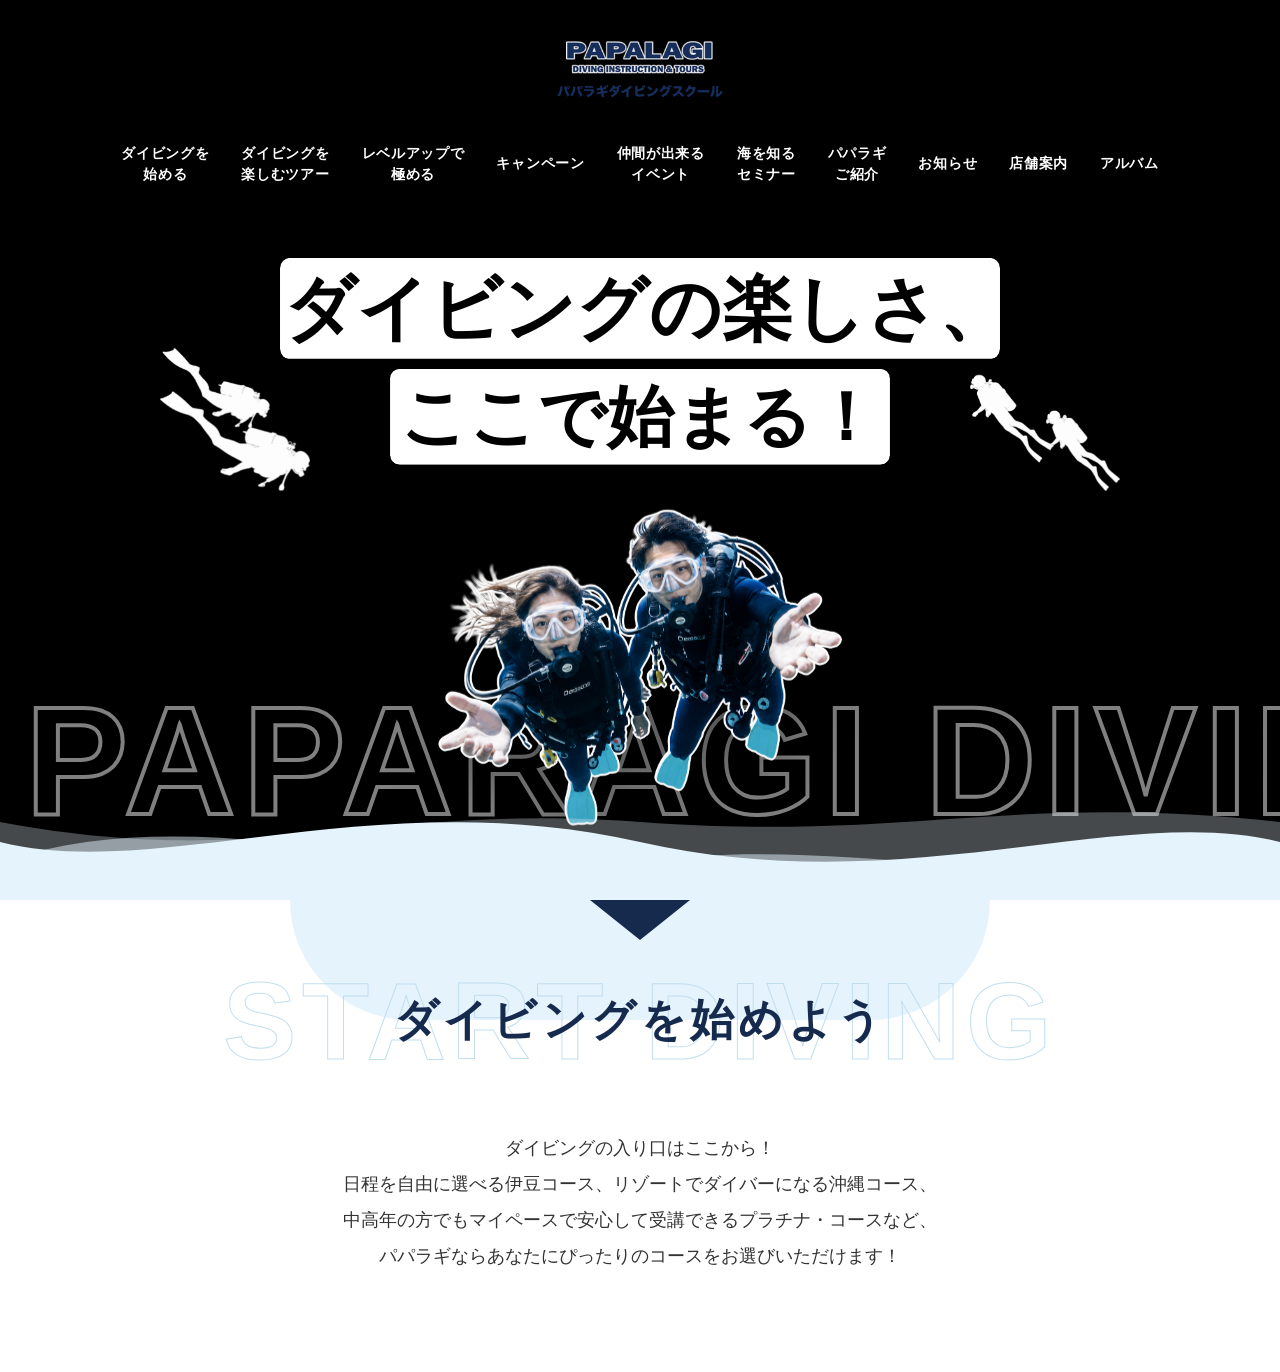
==== index.html @ 3e77a1e2 "新規作成：サンプルFV" ====
<!DOCTYPE html>
<html lang="ja">
<head>
  <meta charset="UTF-8">
  <meta name="viewport" content="width=device-width, initial-scale=1.0">
  <title>PAPARAGI DIVING SCHOOL</title>
  <link rel="stylesheet" href="css/style.css">
</head>
<body>
  <header class="header">
    <div class="header-inner">
      <h1 class="header-logo">
        <a href="#">
          <img src="img/sample/logo.png" alt="PAPARAGI DIVING SCHOOL">
        </a>
      </h1>
      <nav class="header-nav">
        <ul>
          <li><a href="#">ダイビングを<br>始める</a></li>
          <li><a href="#">ダイビングを<br>楽しむツアー</a></li>
          <li><a href="#">レベルアップで<br>極める</a></li>
          <li><a href="#">キャンペーン</a></li>
          <li><a href="#">仲間が出来る<br>イベント</a></li>
          <li><a href="#">海を知る<br>セミナー</a></li>
          <li><a href="#">パパラギ<br>ご紹介</a></li>
          <li><a href="#">お知らせ</a></li>
          <li><a href="#">店舗案内</a></li>
          <li><a href="#">アルバム</a></li>
        </ul>
      </nav>
      <button class="menu-btn">
        <span></span>
        <span></span>
      </button>
    </div>
  </header>

  <main>
    <section class="fv">
      <!-- 移り変わる背景動画 -->
      <div class="fv-videos">
        <video class="fv-video active" src="img/sample/bg-1.mp4" muted playsinline></video>
        <video class="fv-video" src="img/sample/bg-2.mp4" muted playsinline></video>
        <video class="fv-video" src="img/sample/bg-3.mp4" muted playsinline></video>
      </div>

      <div class="fv-overlay">
        <!-- 背景流れるテキスト -->
        <div class="marquee-container">
          <div class="marquee-content">
            <span>PAPARAGI DIVING SCHOOL</span>
            <span>PAPARAGI DIVING SCHOOL</span>
          </div>
          <div class="marquee-content">
            <span>PAPARAGI DIVING SCHOOL</span>
            <span>PAPARAGI DIVING SCHOOL</span>
          </div>
        </div>

        <!-- 泡エフェクト用コンテナ -->
        <div id="bubbles-container"></div>

        <!-- キャッチコピー（SVGマスクによる確実な切り抜き） -->
        <div class="catch-copy-container">
          <div class="catch-copy-text-inner">
            <div class="catch-copy-svg-wrap line-1">
              <svg viewBox="0 0 710 100" preserveAspectRatio="xMidYMid meet">
                <defs>
                  <mask id="mask-line-1">
                    <rect width="100%" height="100%" fill="white" rx="10" ry="10" />
                    <text x="51%" y="50%" text-anchor="middle" dominant-baseline="central" font-family="'Helvetica Neue', Arial, sans-serif" font-weight="900" font-size="70" fill="black">ダイビングの楽しさ、</text>
                  </mask>
                </defs>
                <rect width="100%" height="100%" fill="white" mask="url(#mask-line-1)" rx="10" ry="10" />
              </svg>
            </div>
            <div class="catch-copy-svg-wrap line-2">
              <svg viewBox="0 0 520 100" preserveAspectRatio="xMidYMid meet">
                <defs>
                  <mask id="mask-line-2">
                    <rect width="100%" height="100%" fill="white" rx="10" ry="10" />
                    <text x="50%" y="50%" text-anchor="middle" dominant-baseline="central" font-family="'Helvetica Neue', Arial, sans-serif" font-weight="900" font-size="70" fill="black">ここで始まる！</text>
                  </mask>
                </defs>
                <rect width="100%" height="100%" fill="white" mask="url(#mask-line-2)" rx="10" ry="10" />
              </svg>
            </div>
            <!-- あしらいのダイバー -->
            <img src="img/sample/diver-left.png" alt="diver" class="decor-diver decor-left">
            <img src="img/sample/diver-right.png" alt="diver" class="decor-diver decor-right">
          </div>
          
          <div class="diver-img">
            <img src="img/sample/diver.png" alt="diver">
          </div>
        </div>
      </div>

      <!-- ゆらゆらする波の境界 -->
      <div class="wave-container">
        <div class="wave wave3"></div>
        <div class="wave wave2"></div>
        <div class="wave wave1"></div>
      </div>
    </section>

    <!-- START DIVING Section -->
    <section class="start-diving">
      <div class="start-diving-top-decor">
        <div class="light-blue-curve"></div>
        <div class="dark-blue-triangle"></div>
      </div>
      
      <div class="start-diving-header">
        <h2 class="section-title-en">START DIVING</h2>
        <p class="section-title-ja">ダイビングを始めよう</p>
      </div>
      
      <div class="start-diving-desc">
        <p>ダイビングの入り口はここから！<br>
        日程を自由に選べる伊豆コース、リゾートでダイバーになる沖縄コース、<br>
        中高年の方でもマイペースで安心して受講できるプラチナ・コースなど、<br>
        パパラギならあなたにぴったりのコースをお選びいただけます！</p>
      </div>
    </section>
  </main>

  <script src="js/main.js"></script>
</body>
</html>
---- css/style.css ----
/* =========================================
   Reset & Base
   ========================================= */
*, *::before, *::after {
  box-sizing: border-box;
}

body {
  margin: 0;
  padding: 0;
  font-family: 'Helvetica Neue', Arial, 'Hiragino Kaku Gothic ProN', 'Hiragino Sans', Meiryo, sans-serif;
  color: #333;
  background-color: #fff;
}

/* =========================================
   Header
   ========================================= */
.header {
  position: absolute;
  top: 0;
  left: 0;
  width: 100%;
  padding: 20px 4%;
  z-index: 100;
}

.header-inner {
  display: flex;
  flex-direction: column;
  align-items: center;
  gap: 20px;
}

.header-logo img {
  height: 60px;
  width: auto;
  vertical-align: middle;
}

.logo-text-ja {
  display: none;
}

.header-nav {
  width: 100%;
}

.header-nav ul {
  display: flex;
  justify-content: center;
  align-items: center;
  flex-wrap: wrap;
  gap: 15px 2.5vw;
  list-style: none;
  margin: 0;
  padding: 0;
}

.header-nav a {
  color: #fff;
  text-decoration: none;
  font-weight: 700;
  font-size: 14px;
  letter-spacing: 0.05em;
  transition: opacity 0.3s ease;
  display: block;
  text-align: center;
  line-height: 1.5;
}

.header-nav a:hover {
  opacity: 0.7;
}

/* Menu Button (Mobile) */
.menu-btn {
  display: none;
}

/* =========================================
   First View (FV)
   ========================================= */
.fv {
  position: relative;
  width: 100%;
  height: 100vh;
  min-height: 600px;
  overflow: hidden;
  background-color: #000;
}

/* Videos */
.fv-videos {
  position: absolute;
  top: 0;
  left: 0;
  width: 100%;
  height: 100%;
}

.fv-video {
  position: absolute;
  top: 0;
  left: 0;
  width: 100%;
  height: 100%;
  object-fit: cover;
  opacity: 0;
  transition: opacity 1.5s ease-in-out;
}

.fv-video.active {
  opacity: 1;
}

/* Overlay Elements */
.fv-overlay {
  position: absolute;
  top: 0;
  left: 0;
  width: 100%;
  height: 100%;
  pointer-events: none;
}

/* Entrance Animations */
@keyframes popIn {
  0% {
    opacity: 0;
    transform: scale(0.5) translateY(20px);
  }
  70% {
    opacity: 1;
    transform: scale(1.05) translateY(-5px);
  }
  100% {
    opacity: 1;
    transform: scale(1) translateY(0);
  }
}

@keyframes fadeIn {
  0% { opacity: 0; }
  100% { opacity: 1; }
}

/* Marquee Effect */
.marquee-container {
  position: absolute;
  bottom: 50px;
  left: 0;
  width: 100%;
  display: flex;
  overflow: hidden;
  z-index: 1;
  animation: fadeIn 1s ease-out 1.2s both; /* 5. Marquee */
}

.marquee-content {
  display: flex;
  flex-shrink: 0;
  align-items: center;
  justify-content: space-around;
  min-width: 100%;
  animation: marquee 30s linear infinite;
}

.marquee-content span {
  padding: 0 2vw;
  font-size: 12vw;
  font-weight: 900;
  font-family: 'Arial Black', Impact, sans-serif;
  color: transparent;
  -webkit-text-stroke: 4px rgba(255, 255, 255, 0.5);
  white-space: nowrap;
  letter-spacing: 0.05em;
}

@keyframes marquee {
  0% { transform: translateX(0); }
  100% { transform: translateX(-100%); }
}

/* Bubbles Effect */
#bubbles-container {
  position: absolute;
  top: 0;
  left: 0;
  width: 100%;
  height: 100%;
  pointer-events: none;
  z-index: 2; /* Behind catch copy and diver (z-index: 5), above marquee (1) */
  overflow: hidden;
  animation: fadeIn 1s ease-out 0.9s both; /* 4. Bubbles */
}

.bubble {
  position: absolute;
  background: radial-gradient(circle at 30% 30%, rgba(255, 255, 255, 0.8), rgba(255, 255, 255, 0.2));
  border: 1px solid rgba(255, 255, 255, 0.5);
  border-radius: 50%;
  animation: rise ease-in forwards;
}

@keyframes rise {
  0% {
    transform: translateY(0) scale(1);
    opacity: 0;
  }
  10% {
    opacity: 1;
  }
  100% {
    transform: translateY(-80vh) scale(1.5);
    opacity: 0;
  }
}

/* Catch Copy Container */
.catch-copy-container {
  position: absolute;
  top: 60%;
  left: 50%;
  transform: translate(-50%, -50%);
  z-index: 5;
  display: flex;
  flex-direction: column;
  align-items: center;
  width: 100%;
}

.catch-copy-text-inner {
  position: relative;
  display: flex;
  flex-direction: column;
  align-items: center;
  width: 100%;
  max-width: 800px;
}

.catch-copy-svg-wrap {
  width: 90%;
  max-width: 800px;
  margin: 5px 0;
  line-height: 0;
}

.catch-copy-svg-wrap.line-1 {
  animation: popIn 0.6s cubic-bezier(0.175, 0.885, 0.32, 1.275) 0s both; /* 1. Catch copy line 1 */
}

.catch-copy-svg-wrap.line-2 {
  max-width: 500px;
  animation: popIn 0.6s cubic-bezier(0.175, 0.885, 0.32, 1.275) 0.1s both; /* 1. Catch copy line 2 */
}

.catch-copy-svg-wrap svg {
  width: 100%;
  height: auto;
  display: block;
}

/* Diver Image Styling */
.diver-img {
  position: relative;
  margin-top: 40px;
  width: 400px;
  pointer-events: none;
  z-index: 10;
  animation: popIn 0.8s cubic-bezier(0.175, 0.885, 0.32, 1.275) 0.6s both; /* 3. Main diver */
}

.diver-img img {
  width: 100%;
  height: auto;
  filter: 
    drop-shadow(1px 1px 0 #fff) 
    drop-shadow(-1px -1px 0 #fff) 
    drop-shadow(1px -1px 0 #fff) 
    drop-shadow(-1px 1px 0 #fff)
    drop-shadow(0 15px 30px rgba(0, 0, 0, 0.4));
  animation: diverFloat 8s ease-in-out infinite;
}

@keyframes diverFloat {
  0%, 100% { transform: translate(0, 0) rotate(0deg); }
  50% { transform: translate(30px, -20px) rotate(5deg); }
}

/* Decorative Divers (Ashirai) */
.decor-diver {
  position: absolute;
  pointer-events: none;
  z-index: 10;
}

.decor-left {
  bottom: -20px;
  left: -80px;
  width: 150px;
  animation: popIn 0.6s cubic-bezier(0.175, 0.885, 0.32, 1.275) 0.3s both; /* 2. Decor Left */
}

.decor-right {
  bottom: -20px;
  right: -80px;
  width: 150px;
  animation: popIn 0.6s cubic-bezier(0.175, 0.885, 0.32, 1.275) 0.3s both; /* 2. Decor Right */
}

@keyframes decorFloatLeft {
  0%, 100% { transform: translate(0, 0) rotate(0deg); }
  50% { transform: translate(15px, -15px) rotate(5deg); }
}

@keyframes decorFloatRight {
  0%, 100% { transform: translate(0, 0) rotate(0deg); }
  50% { transform: translate(-15px, 15px) rotate(-5deg); }
}

/* Wave Bottom */
.wave-container {
  position: absolute;
  bottom: -2px; /* Prevent tiny gaps */
  left: 0;
  width: 100%;
  height: 120px;
  overflow: hidden;
  z-index: 10;
  pointer-events: none;
}

.wave {
  position: absolute;
  bottom: 0;
  left: 0;
  width: 200%;
  height: 100%;
  background-size: 50% 100%;
}

.wave1 {
  background-image: url('data:image/svg+xml;utf8,<svg viewBox="0 0 1200 120" xmlns="http://www.w3.org/2000/svg" preserveAspectRatio="none"><path d="M0,120 L0,60 C150,100 350,0 600,60 C850,120 1050,20 1200,60 L1200,120 Z" fill="%23e4f3fc"/></svg>');
  animation: moveWave 15s linear infinite;
}

.wave2 {
  background-image: url('data:image/svg+xml;utf8,<svg viewBox="0 0 1200 120" xmlns="http://www.w3.org/2000/svg" preserveAspectRatio="none"><path d="M0,120 L0,80 C200,10 400,110 600,80 C800,50 1000,120 1200,80 L1200,120 Z" fill="rgba(228,243,252,0.5)"/></svg>');
  animation: moveWave 10s linear infinite;
}

.wave3 {
  background-image: url('data:image/svg+xml;utf8,<svg viewBox="0 0 1200 120" xmlns="http://www.w3.org/2000/svg" preserveAspectRatio="none"><path d="M0,120 L0,40 C250,90 350,20 600,40 C850,60 950,10 1200,40 L1200,120 Z" fill="rgba(228,243,252,0.3)"/></svg>');
  animation: moveWave 20s linear infinite;
}

@keyframes moveWave {
  0% { transform: translateX(0); }
  100% { transform: translateX(-50%); }
}

/* =========================================
   Start Diving Section
   ========================================= */
.start-diving {
  position: relative;
  width: 100%;
  background-color: #fff;
  padding-bottom: 80px;
  text-align: center;
}

.start-diving-top-decor {
  position: relative;
  width: 100%;
  height: 120px;
  overflow: hidden;
}

.light-blue-curve {
  position: absolute;
  top: 0;
  left: 50%;
  transform: translateX(-50%);
  width: 700px;
  max-width: 95%;
  height: 120px;
  background-color: #e5f3fc;
  border-radius: 0 0 350px 350px;
}

.dark-blue-triangle {
  position: absolute;
  top: 0;
  left: 50%;
  transform: translateX(-50%);
  width: 0;
  height: 0;
  border-left: 50px solid transparent;
  border-right: 50px solid transparent;
  border-top: 40px solid #162a4d;
}

.start-diving-header {
  position: relative;
  display: flex;
  justify-content: center;
  align-items: center;
  height: 140px;
  margin-top: -70px;
}

.section-title-en {
  position: absolute;
  top: 50%;
  left: 50%;
  transform: translate(-50%, -50%);
  font-size: 110px;
  font-weight: 900;
  font-family: 'Arial Black', Impact, sans-serif;
  color: transparent;
  -webkit-text-stroke: 1px #c1deef;
  letter-spacing: 0.05em;
  white-space: nowrap;
  z-index: 1;
  margin: 0;
}

@supports not (-webkit-text-stroke: 1px #c1deef) {
  .section-title-en {
    color: #e5f3fc;
  }
}

.section-title-ja {
  position: relative;
  font-size: 44px;
  font-weight: bold;
  color: #162a4d;
  z-index: 2;
  margin: 0;
  letter-spacing: 0.1em;
}

.start-diving-desc {
  margin-top: 40px;
  font-size: 18px;
  line-height: 2;
  color: #333;
  font-weight: 500;
}

/* =========================================
   Media Queries (Responsive)
   ========================================= */
@media (max-width: 768px) {
  .header {
    padding: 10px 4%;
  }

  .header-inner {
    flex-direction: row;
    justify-content: space-between;
    align-items: center;
    width: 100%;
  }

  .header-logo img {
    height: 60px;
  }

  .header-nav {
    display: none;
  }

  /* Mobile Menu Button */
  .menu-btn {
    display: block;
    width: 64px;
    height: 64px;
    background-color: #1a2b4c;
    border-radius: 50%;
    border: none;
    position: relative;
    cursor: pointer;
    margin-right: 0;
  }

  .menu-btn span {
    position: absolute;
    left: 50%;
    transform: translateX(-50%);
    width: 32px;
    height: 1.5px;
    background-color: #fff;
  }

  .menu-btn span:nth-child(1) { top: 28px; }
  .menu-btn span:nth-child(2) { top: 36px; }

  /* Catch Copy Mobile Adjustments */
  .catch-copy-container {
    top: 55%;
  }

  .catch-copy-svg-wrap {
    width: 95%;
  }

  .diver-img {
    margin-top: 80px;
    width: 340px; /* Bigger main diver */
  }

  .decor-left {
    bottom: -90px; /* Move further below text to prevent overlap */
    left: 10px; /* Ensure it stays on screen */
    width: 100px; /* Increased size */
  }

  .decor-right {
    bottom: -90px; /* Symmetrical to left diver */
    right: 10px;
    width: 100px; /* Match left diver size */
  }

  .marquee-content span {
    font-size: 15vw;
    -webkit-text-stroke: 2.5px rgba(255, 255, 255, 0.5); /* Slightly thicker stroke */
  }

  /* Start Diving Mobile Adjustments */
  .wave-container {
    height: 60px;
  }

  .start-diving-top-decor {
    height: 60px;
  }
  .light-blue-curve {
    width: 90%;
    height: 40px;
    border-radius: 0 0 45vw 45vw;
  }
  .dark-blue-triangle {
    border-left-width: 25px;
    border-right-width: 25px;
    border-top-width: 20px;
  }
  .start-diving-header {
    height: 100px;
    margin-top: -50px;
  }
  .section-title-en {
    font-size: 14vw;
  }
  .section-title-ja {
    font-size: 24px;
  }
}
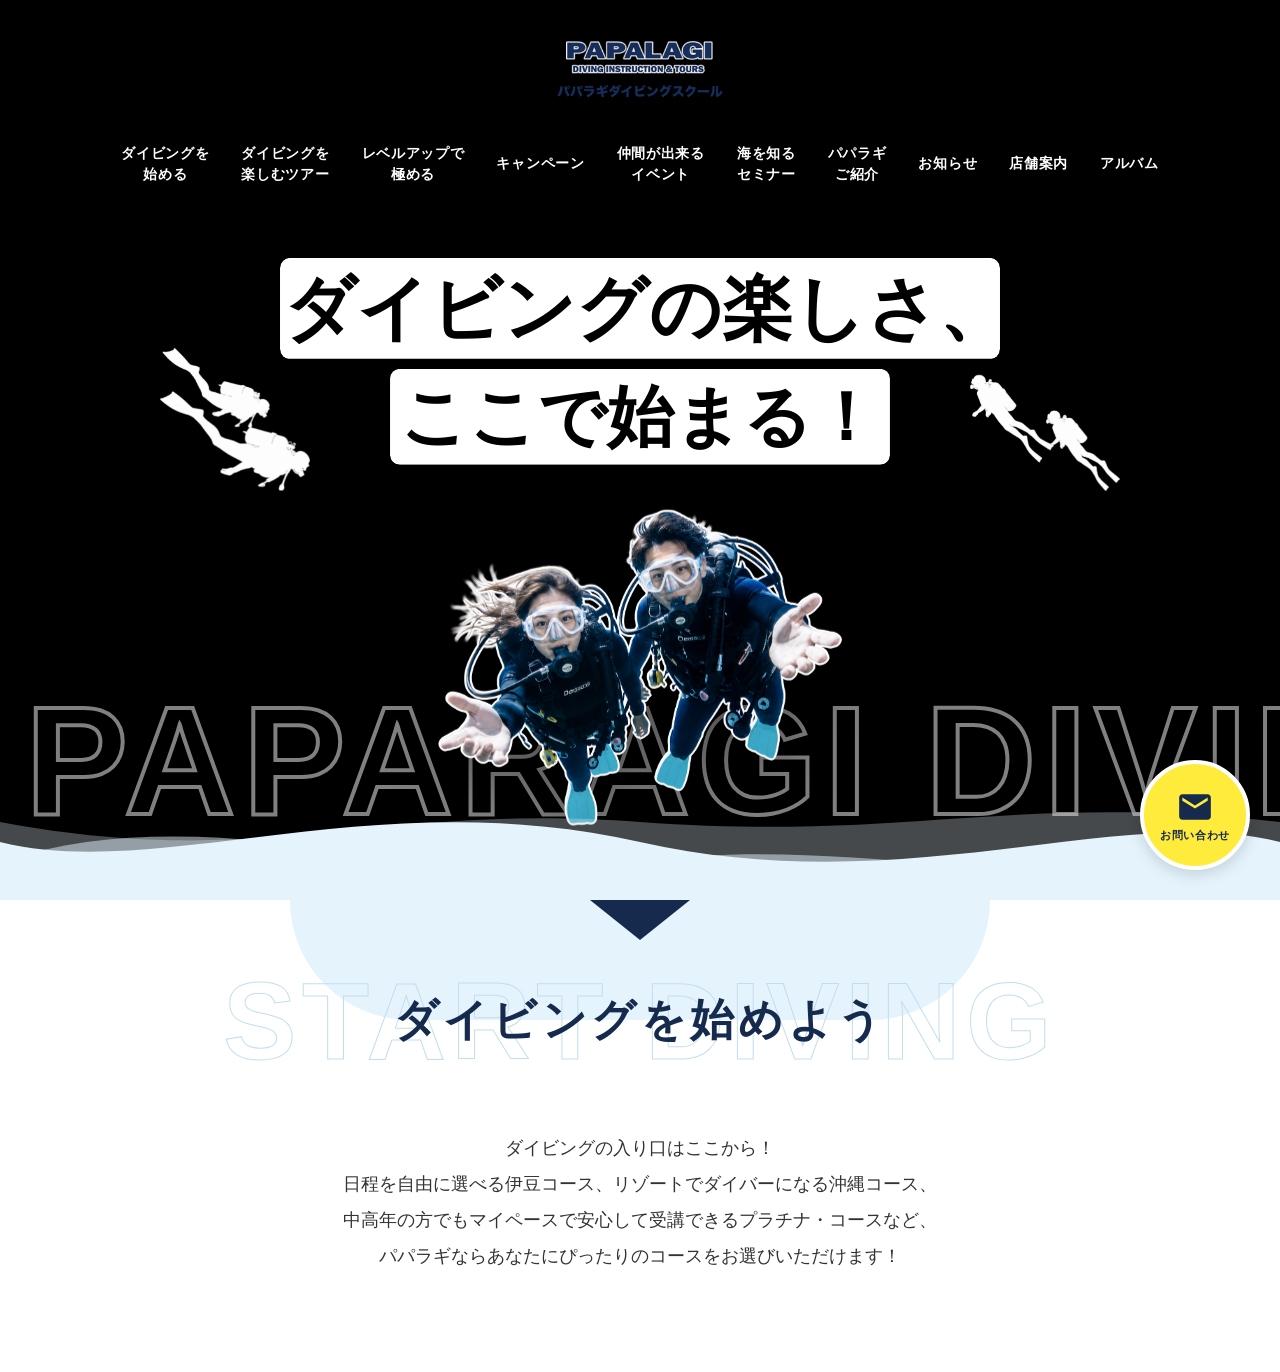
==== commit 5653e3cb: "FVサンプル：フローティングボタン追加" ====
--- a/index.html
+++ b/index.html
@@ -125,6 +125,14 @@
     </section>
   </main>
 
+  <!-- お問い合わせフローティングボタン -->
+  <a href="#" class="floating-contact-btn">
+    <svg viewBox="0 0 24 24" xmlns="http://www.w3.org/2000/svg">
+      <path d="M20 4H4c-1.1 0-1.99.9-1.99 2L2 18c0 1.1.9 2 2 2h16c1.1 0 2-.9 2-2V6c0-1.1-.9-2-2-2zm0 4l-8 5-8-5V6l8 5 8-5v2z"/>
+    </svg>
+    <span>お問い合わせ</span>
+  </a>
+
   <script src="js/main.js"></script>
 </body>
 </html>
--- a/css/style.css
+++ b/css/style.css
@@ -559,3 +559,62 @@
     font-size: 24px;
   }
 }
+
+/* =========================================
+   Floating Contact Button
+   ========================================= */
+.floating-contact-btn {
+  position: fixed;
+  bottom: 30px;
+  right: 30px;
+  width: 110px;
+  height: 110px;
+  background-color: #ffeb3b;
+  border: 4px solid #fff;
+  border-radius: 50%;
+  display: flex;
+  flex-direction: column;
+  justify-content: center;
+  align-items: center;
+  text-decoration: none;
+  box-shadow: 0 4px 15px rgba(0, 0, 0, 0.15);
+  z-index: 1000;
+  transition: transform 0.3s ease, box-shadow 0.3s ease;
+}
+
+.floating-contact-btn:hover {
+  transform: translateY(-5px);
+  box-shadow: 0 6px 20px rgba(0, 0, 0, 0.2);
+}
+
+.floating-contact-btn svg {
+  width: 38px;
+  height: 38px;
+  margin-bottom: 2px;
+  fill: #162a4d;
+}
+
+.floating-contact-btn span {
+  color: #162a4d;
+  font-size: 11px;
+  font-weight: bold;
+  letter-spacing: 0.05em;
+  white-space: nowrap;
+}
+
+@media (max-width: 768px) {
+  .floating-contact-btn {
+    width: 80px;
+    height: 80px;
+    bottom: 15px;
+    right: 15px;
+  }
+  .floating-contact-btn svg {
+    width: 28px;
+    height: 28px;
+    margin-bottom: 1px;
+  }
+  .floating-contact-btn span {
+    font-size: 9px;
+  }
+}
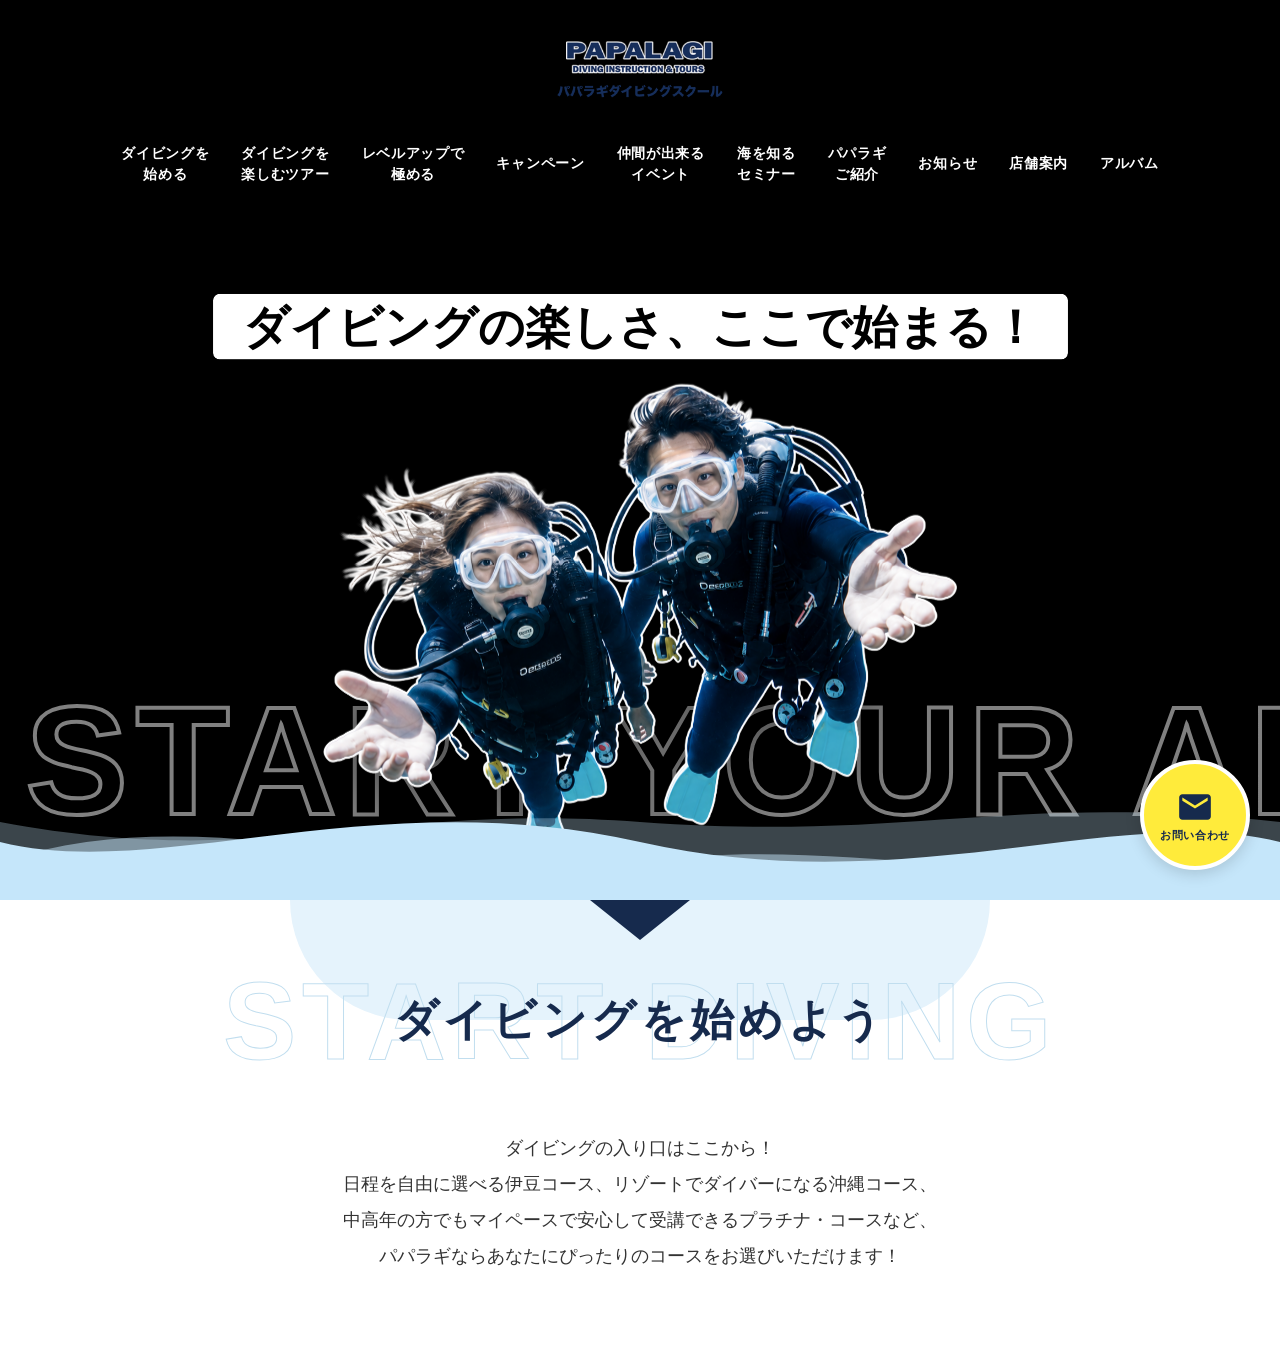
==== commit 7f2aa0b6: "FVサンプル：途中経過バックアップ 残り：泡エフェクト" ====
--- a/index.html
+++ b/index.html
@@ -42,18 +42,20 @@
         <video class="fv-video active" src="img/sample/bg-1.mp4" muted playsinline></video>
         <video class="fv-video" src="img/sample/bg-2.mp4" muted playsinline></video>
         <video class="fv-video" src="img/sample/bg-3.mp4" muted playsinline></video>
+        <!-- 常に重ねる泡エフェクト動画 -->
+        <video class="fv-bubble-video" src="img/sample/bubble-effect.mp4" autoplay loop muted playsinline></video>
       </div>
 
       <div class="fv-overlay">
         <!-- 背景流れるテキスト -->
         <div class="marquee-container">
           <div class="marquee-content">
-            <span>PAPARAGI DIVING SCHOOL</span>
-            <span>PAPARAGI DIVING SCHOOL</span>
+            <span>START YOUR ADVENTURE.</span>
+            <span>START YOUR ADVENTURE.</span>
           </div>
           <div class="marquee-content">
-            <span>PAPARAGI DIVING SCHOOL</span>
-            <span>PAPARAGI DIVING SCHOOL</span>
+            <span>START YOUR ADVENTURE.</span>
+            <span>START YOUR ADVENTURE.</span>
           </div>
         </div>
 
@@ -63,6 +65,20 @@
         <!-- キャッチコピー（SVGマスクによる確実な切り抜き） -->
         <div class="catch-copy-container">
           <div class="catch-copy-text-inner">
+            <!-- PC用（1行） -->
+            <div class="catch-copy-svg-wrap line-pc">
+              <svg viewBox="0 0 1300 100" preserveAspectRatio="xMidYMid meet">
+                <defs>
+                  <mask id="mask-line-pc">
+                    <rect width="100%" height="100%" fill="white" rx="10" ry="10" />
+                    <text x="50%" y="50%" text-anchor="middle" dominant-baseline="central" font-family="'Helvetica Neue', Arial, sans-serif" font-weight="900" font-size="70" fill="black">ダイビングの楽しさ、ここで始まる！</text>
+                  </mask>
+                </defs>
+                <rect width="100%" height="100%" fill="white" mask="url(#mask-line-pc)" rx="10" ry="10" />
+              </svg>
+            </div>
+            
+            <!-- スマホ用（2行） -->
             <div class="catch-copy-svg-wrap line-1">
               <svg viewBox="0 0 710 100" preserveAspectRatio="xMidYMid meet">
                 <defs>
@@ -85,9 +101,6 @@
                 <rect width="100%" height="100%" fill="white" mask="url(#mask-line-2)" rx="10" ry="10" />
               </svg>
             </div>
-            <!-- あしらいのダイバー -->
-            <img src="img/sample/diver-left.png" alt="diver" class="decor-diver decor-left">
-            <img src="img/sample/diver-right.png" alt="diver" class="decor-diver decor-right">
           </div>
           
           <div class="diver-img">
--- a/css/style.css
+++ b/css/style.css
@@ -3,6 +3,10 @@
    ========================================= */
 *, *::before, *::after {
   box-sizing: border-box;
+}
+
+html {
+  overflow-x: hidden;
 }
 
 body {
@@ -11,6 +15,7 @@
   font-family: 'Helvetica Neue', Arial, 'Hiragino Kaku Gothic ProN', 'Hiragino Sans', Meiryo, sans-serif;
   color: #333;
   background-color: #fff;
+  overflow-x: hidden;
 }
 
 /* =========================================
@@ -99,6 +104,20 @@
   height: 100%;
 }
 
+@keyframes bgZoomOut {
+  0% {
+    transform: scale(1.65);
+    opacity: 0;
+  }
+  20% {
+    opacity: 1;
+  }
+  100% {
+    transform: scale(1.0);
+    opacity: 1;
+  }
+}
+
 .fv-video {
   position: absolute;
   top: 0;
@@ -107,11 +126,27 @@
   height: 100%;
   object-fit: cover;
   opacity: 0;
-  transition: opacity 1.5s ease-in-out;
+  transform: scale(1.65);
+  transform-origin: center center;
+  will-change: transform, opacity;
+  backface-visibility: hidden;
 }
 
 .fv-video.active {
-  opacity: 1;
+  animation: bgZoomOut 3s cubic-bezier(0.16, 1, 0.3, 1) forwards;
+}
+
+.fv-bubble-video {
+  position: absolute;
+  top: 0;
+  left: 0;
+  width: 100%;
+  height: 100%;
+  object-fit: cover;
+  opacity: 0.35;
+  mix-blend-mode: screen;
+  z-index: 2;
+  pointer-events: none;
 }
 
 /* Overlay Elements */
@@ -197,9 +232,10 @@
 
 .bubble {
   position: absolute;
-  background: radial-gradient(circle at 30% 30%, rgba(255, 255, 255, 0.8), rgba(255, 255, 255, 0.2));
-  border: 1px solid rgba(255, 255, 255, 0.5);
+  background: radial-gradient(circle at 30% 30%, rgba(255, 255, 255, 0.4) 0%, rgba(255, 255, 255, 0.03) 70%, rgba(255, 255, 255, 0.15) 100%);
+  border: 1px solid rgba(255, 255, 255, 0.25);
   border-radius: 50%;
+  box-shadow: inset -1px -1px 3px rgba(255, 255, 255, 0.1), inset 1px 1px 3px rgba(255, 255, 255, 0.3);
   animation: rise ease-in forwards;
 }
 
@@ -220,7 +256,7 @@
 /* Catch Copy Container */
 .catch-copy-container {
   position: absolute;
-  top: 60%;
+  top: 65%;
   left: 50%;
   transform: translate(-50%, -50%);
   z-index: 5;
@@ -236,22 +272,34 @@
   flex-direction: column;
   align-items: center;
   width: 100%;
-  max-width: 800px;
-}
-
-.catch-copy-svg-wrap {
+  max-width: 900px;
+  z-index: 5;
+}
+
+.catch-copy-svg-wrap.line-pc {
+  display: block;
+  width: 95%;
+  max-width: 900px;
+  margin: 5px 0;
+  line-height: 0;
+  animation: popIn 0.8s cubic-bezier(0.175, 0.885, 0.32, 1.275) 0s both; /* 1. Catch copy line PC */
+}
+
+.catch-copy-svg-wrap.line-1 {
+  display: none;
   width: 90%;
   max-width: 800px;
   margin: 5px 0;
   line-height: 0;
-}
-
-.catch-copy-svg-wrap.line-1 {
   animation: popIn 0.6s cubic-bezier(0.175, 0.885, 0.32, 1.275) 0s both; /* 1. Catch copy line 1 */
 }
 
 .catch-copy-svg-wrap.line-2 {
+  display: none;
+  width: 90%;
   max-width: 500px;
+  margin: 5px 0;
+  line-height: 0;
   animation: popIn 0.6s cubic-bezier(0.175, 0.885, 0.32, 1.275) 0.1s both; /* 1. Catch copy line 2 */
 }
 
@@ -264,11 +312,11 @@
 /* Diver Image Styling */
 .diver-img {
   position: relative;
-  margin-top: 40px;
-  width: 400px;
+  margin-top: 20px;
+  width: 630px;
   pointer-events: none;
-  z-index: 10;
-  animation: popIn 0.8s cubic-bezier(0.175, 0.885, 0.32, 1.275) 0.6s both; /* 3. Main diver */
+  z-index: 1;
+  animation: popIn 0.8s cubic-bezier(0.175, 0.885, 0.32, 1.275) 0.4s both; /* 3. Main diver */
 }
 
 .diver-img img {
@@ -288,36 +336,7 @@
   50% { transform: translate(30px, -20px) rotate(5deg); }
 }
 
-/* Decorative Divers (Ashirai) */
-.decor-diver {
-  position: absolute;
-  pointer-events: none;
-  z-index: 10;
-}
-
-.decor-left {
-  bottom: -20px;
-  left: -80px;
-  width: 150px;
-  animation: popIn 0.6s cubic-bezier(0.175, 0.885, 0.32, 1.275) 0.3s both; /* 2. Decor Left */
-}
-
-.decor-right {
-  bottom: -20px;
-  right: -80px;
-  width: 150px;
-  animation: popIn 0.6s cubic-bezier(0.175, 0.885, 0.32, 1.275) 0.3s both; /* 2. Decor Right */
-}
-
-@keyframes decorFloatLeft {
-  0%, 100% { transform: translate(0, 0) rotate(0deg); }
-  50% { transform: translate(15px, -15px) rotate(5deg); }
-}
-
-@keyframes decorFloatRight {
-  0%, 100% { transform: translate(0, 0) rotate(0deg); }
-  50% { transform: translate(-15px, 15px) rotate(-5deg); }
-}
+
 
 /* Wave Bottom */
 .wave-container {
@@ -341,17 +360,17 @@
 }
 
 .wave1 {
-  background-image: url('data:image/svg+xml;utf8,<svg viewBox="0 0 1200 120" xmlns="http://www.w3.org/2000/svg" preserveAspectRatio="none"><path d="M0,120 L0,60 C150,100 350,0 600,60 C850,120 1050,20 1200,60 L1200,120 Z" fill="%23e4f3fc"/></svg>');
+  background-image: url('data:image/svg+xml;utf8,<svg viewBox="0 0 1200 120" xmlns="http://www.w3.org/2000/svg" preserveAspectRatio="none"><path d="M0,120 L0,60 C150,100 350,0 600,60 C850,120 1050,20 1200,60 L1200,120 Z" fill="%23c5e6fa"/></svg>');
   animation: moveWave 15s linear infinite;
 }
 
 .wave2 {
-  background-image: url('data:image/svg+xml;utf8,<svg viewBox="0 0 1200 120" xmlns="http://www.w3.org/2000/svg" preserveAspectRatio="none"><path d="M0,120 L0,80 C200,10 400,110 600,80 C800,50 1000,120 1200,80 L1200,120 Z" fill="rgba(228,243,252,0.5)"/></svg>');
+  background-image: url('data:image/svg+xml;utf8,<svg viewBox="0 0 1200 120" xmlns="http://www.w3.org/2000/svg" preserveAspectRatio="none"><path d="M0,120 L0,80 C200,10 400,110 600,80 C800,50 1000,120 1200,80 L1200,120 Z" fill="rgba(197, 230, 250, 0.5)"/></svg>');
   animation: moveWave 10s linear infinite;
 }
 
 .wave3 {
-  background-image: url('data:image/svg+xml;utf8,<svg viewBox="0 0 1200 120" xmlns="http://www.w3.org/2000/svg" preserveAspectRatio="none"><path d="M0,120 L0,40 C250,90 350,20 600,40 C850,60 950,10 1200,40 L1200,120 Z" fill="rgba(228,243,252,0.3)"/></svg>');
+  background-image: url('data:image/svg+xml;utf8,<svg viewBox="0 0 1200 120" xmlns="http://www.w3.org/2000/svg" preserveAspectRatio="none"><path d="M0,120 L0,40 C250,90 350,20 600,40 C850,60 950,10 1200,40 L1200,120 Z" fill="rgba(197, 230, 250, 0.3)"/></svg>');
   animation: moveWave 20s linear infinite;
 }
 
@@ -504,26 +523,28 @@
     top: 55%;
   }
 
-  .catch-copy-svg-wrap {
+  .catch-copy-svg-wrap.line-pc {
+    display: none;
+  }
+
+  .catch-copy-svg-wrap.line-1 {
+    display: block;
     width: 95%;
+  }
+
+  .catch-copy-svg-wrap.line-2 {
+    display: block;
+    width: 95%;
+    max-width: 500px;
   }
 
   .diver-img {
     margin-top: 80px;
     width: 340px; /* Bigger main diver */
-  }
-
-  .decor-left {
-    bottom: -90px; /* Move further below text to prevent overlap */
-    left: 10px; /* Ensure it stays on screen */
-    width: 100px; /* Increased size */
-  }
-
-  .decor-right {
-    bottom: -90px; /* Symmetrical to left diver */
-    right: 10px;
-    width: 100px; /* Match left diver size */
-  }
+    z-index: 1;
+  }
+
+
 
   .marquee-content span {
     font-size: 15vw;
@@ -606,8 +627,8 @@
   .floating-contact-btn {
     width: 80px;
     height: 80px;
-    bottom: 15px;
-    right: 15px;
+    bottom: 20px;
+    right: 20px; /* Slightly adjusted to prevent clipping on mobile */
   }
   .floating-contact-btn svg {
     width: 28px;
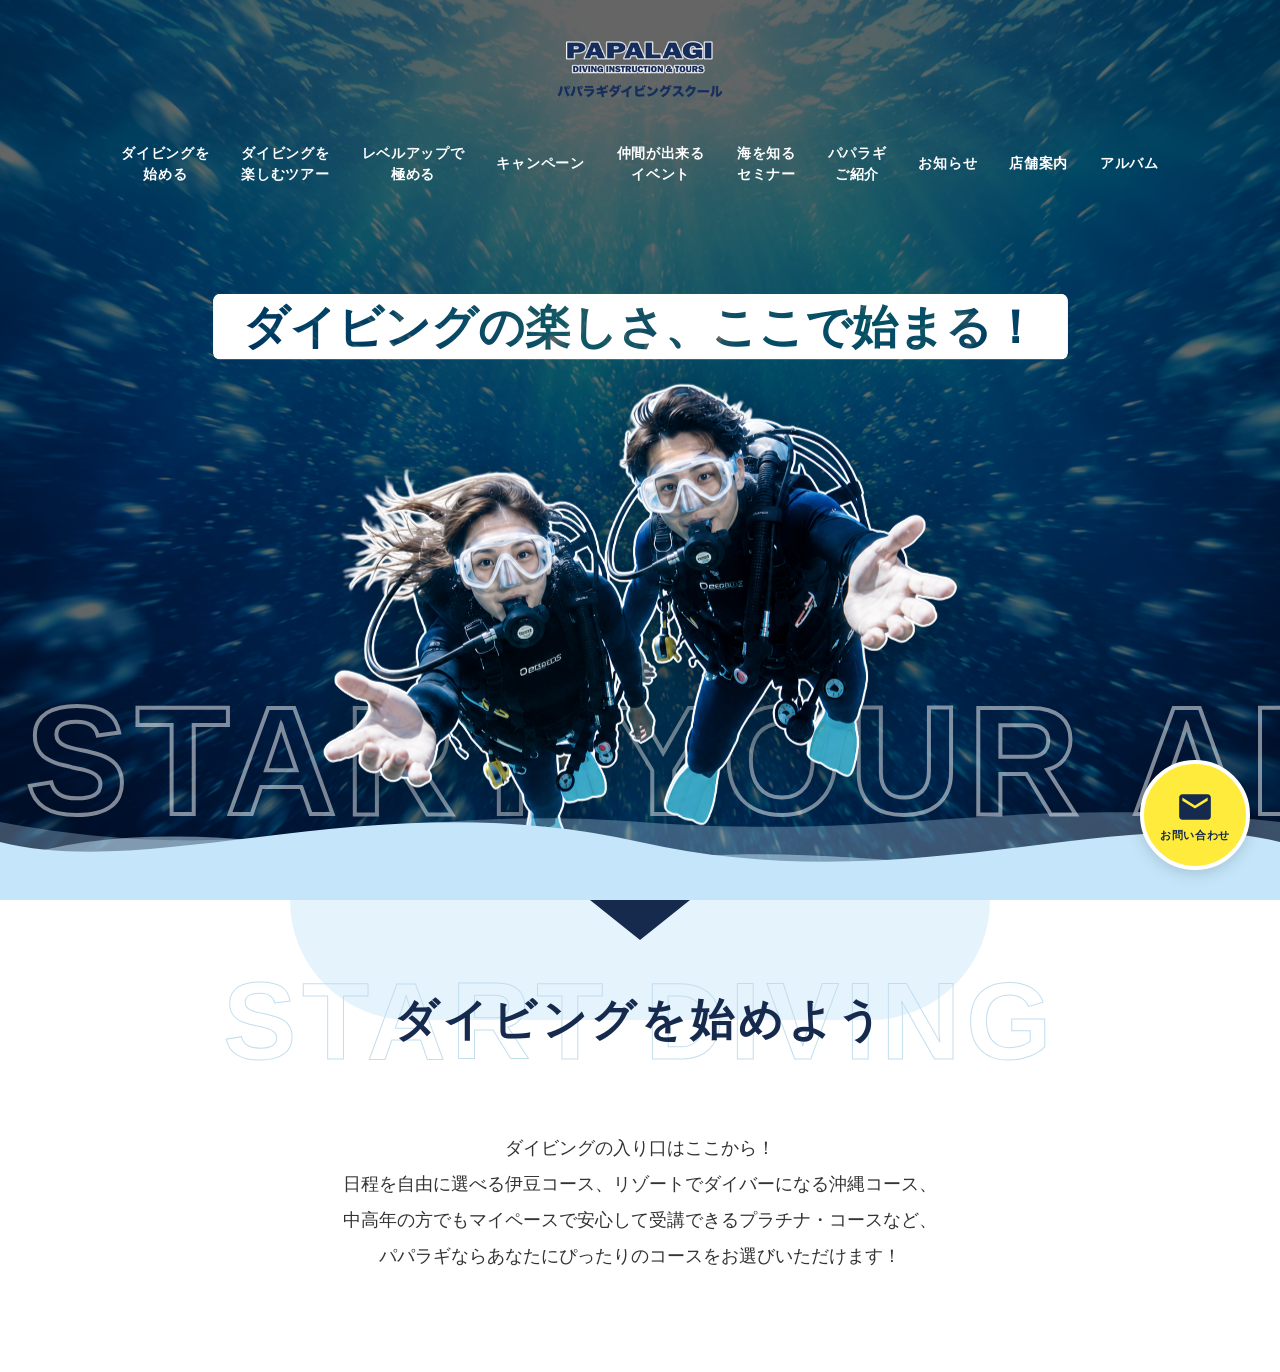
==== commit 448d1a06: "FVサンプル：泡エフェクト更新" ====
--- a/index.html
+++ b/index.html
@@ -42,8 +42,8 @@
         <video class="fv-video active" src="img/sample/bg-1.mp4" muted playsinline></video>
         <video class="fv-video" src="img/sample/bg-2.mp4" muted playsinline></video>
         <video class="fv-video" src="img/sample/bg-3.mp4" muted playsinline></video>
-        <!-- 常に重ねる泡エフェクト動画 -->
-        <video class="fv-bubble-video" src="img/sample/bubble-effect.mp4" autoplay loop muted playsinline></video>
+        <!-- 背景透過エフェクト画像 -->
+        <img class="fv-bubble-rush" src="img/sample/bubble-rush.png" alt="bubble-rush">
       </div>
 
       <div class="fv-overlay">
--- a/css/style.css
+++ b/css/style.css
@@ -104,20 +104,6 @@
   height: 100%;
 }
 
-@keyframes bgZoomOut {
-  0% {
-    transform: scale(1.65);
-    opacity: 0;
-  }
-  20% {
-    opacity: 1;
-  }
-  100% {
-    transform: scale(1.0);
-    opacity: 1;
-  }
-}
-
 .fv-video {
   position: absolute;
   top: 0;
@@ -126,26 +112,21 @@
   height: 100%;
   object-fit: cover;
   opacity: 0;
-  transform: scale(1.65);
-  transform-origin: center center;
-  will-change: transform, opacity;
-  backface-visibility: hidden;
+  transition: opacity 1.5s ease-in-out;
 }
 
 .fv-video.active {
-  animation: bgZoomOut 3s cubic-bezier(0.16, 1, 0.3, 1) forwards;
-}
-
-.fv-bubble-video {
+  opacity: 1;
+}
+
+.fv-bubble-rush {
   position: absolute;
   top: 0;
   left: 0;
   width: 100%;
   height: 100%;
   object-fit: cover;
-  opacity: 0.35;
-  mix-blend-mode: screen;
-  z-index: 2;
+  opacity: 0.4;
   pointer-events: none;
 }
 
@@ -157,6 +138,7 @@
   width: 100%;
   height: 100%;
   pointer-events: none;
+  z-index: 3;
 }
 
 /* Entrance Animations */
@@ -232,10 +214,10 @@
 
 .bubble {
   position: absolute;
-  background: radial-gradient(circle at 30% 30%, rgba(255, 255, 255, 0.4) 0%, rgba(255, 255, 255, 0.03) 70%, rgba(255, 255, 255, 0.15) 100%);
-  border: 1px solid rgba(255, 255, 255, 0.25);
+  background: radial-gradient(circle at 30% 30%, rgba(255, 255, 255, 0.4) 0%, rgba(255, 255, 255, 0.03) 70%, rgba(255, 255, 255, 0.25) 100%);
+  border: 1px solid rgba(255, 255, 255, 0.5);
   border-radius: 50%;
-  box-shadow: inset -1px -1px 3px rgba(255, 255, 255, 0.1), inset 1px 1px 3px rgba(255, 255, 255, 0.3);
+  box-shadow: inset -1px -1px 3px rgba(255, 255, 255, 0.2), inset 1px 1px 3px rgba(255, 255, 255, 0.5);
   animation: rise ease-in forwards;
 }
 
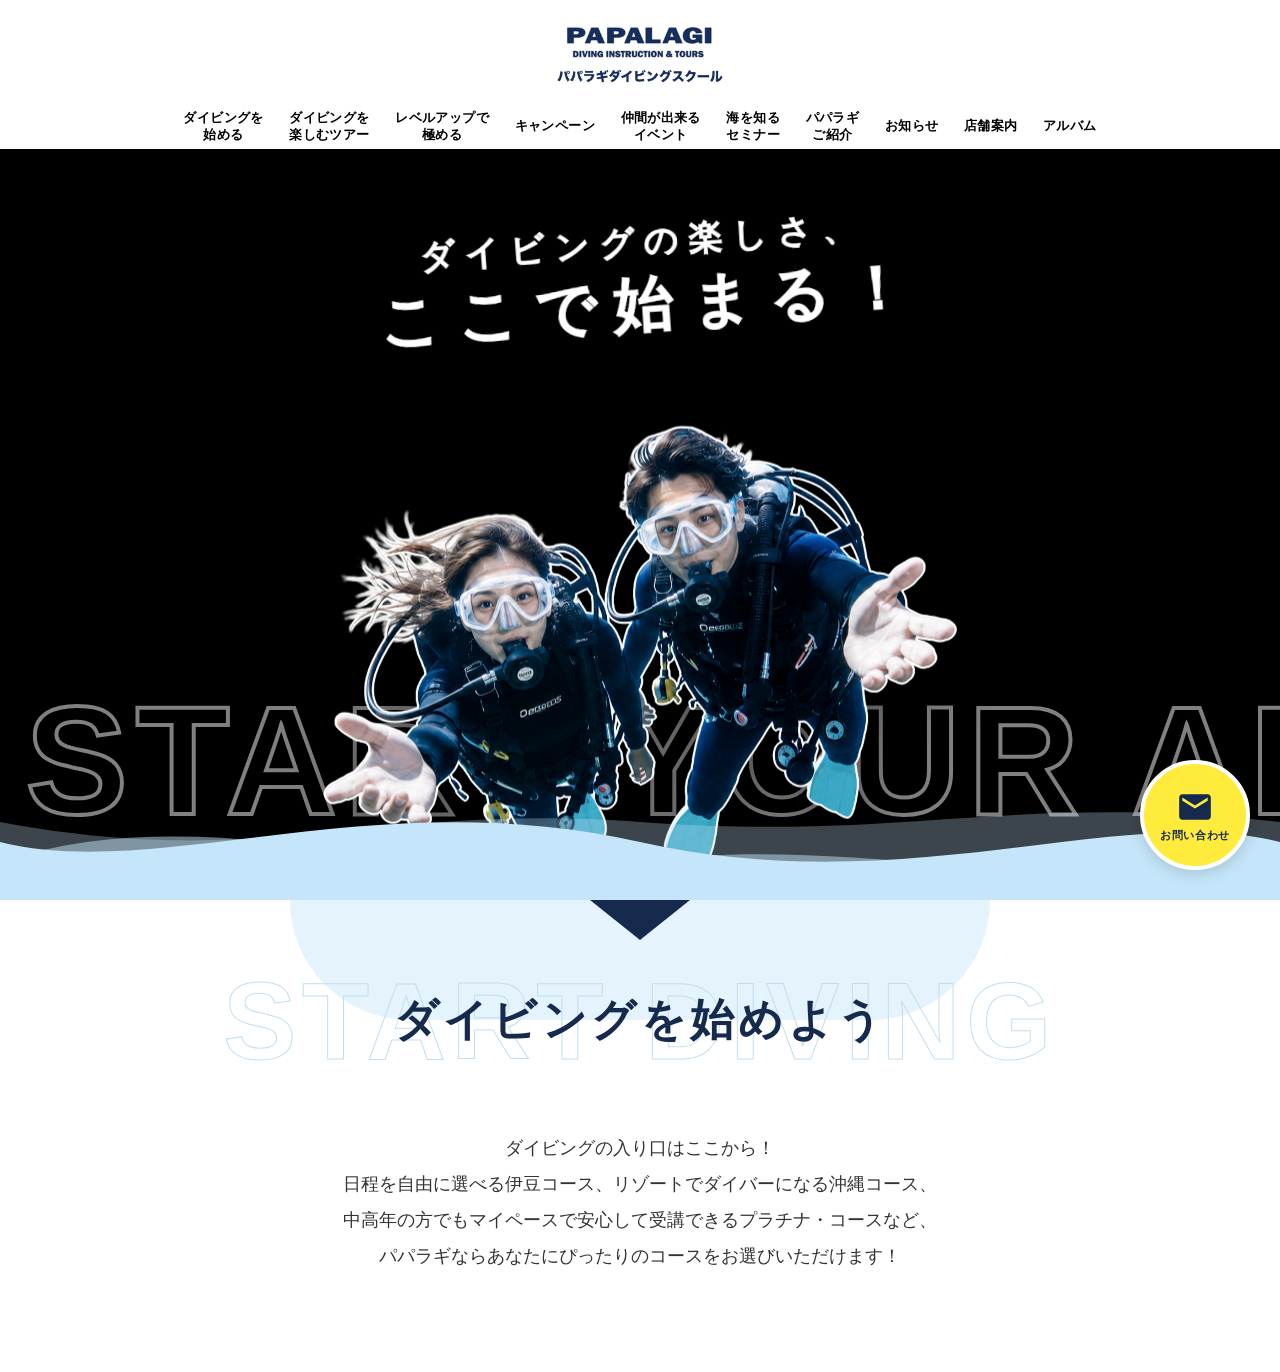
==== commit 2355b21a: "FVサンプル：フィードバック反映" ====
--- a/index.html
+++ b/index.html
@@ -42,8 +42,8 @@
         <video class="fv-video active" src="img/sample/bg-1.mp4" muted playsinline></video>
         <video class="fv-video" src="img/sample/bg-2.mp4" muted playsinline></video>
         <video class="fv-video" src="img/sample/bg-3.mp4" muted playsinline></video>
-        <!-- 背景透過エフェクト画像 -->
-        <img class="fv-bubble-rush" src="img/sample/bubble-rush.png" alt="bubble-rush">
+        <!-- 背景透過エフェクト動画 -->
+        <video class="fv-bubble-rush" src="img/sample/bubble-rush.mp4" muted autoplay loop playsinline></video>
       </div>
 
       <div class="fv-overlay">
@@ -65,47 +65,36 @@
         <!-- キャッチコピー（SVGマスクによる確実な切り抜き） -->
         <div class="catch-copy-container">
           <div class="catch-copy-text-inner">
-            <!-- PC用（1行） -->
-            <div class="catch-copy-svg-wrap line-pc">
-              <svg viewBox="0 0 1300 100" preserveAspectRatio="xMidYMid meet">
-                <defs>
-                  <mask id="mask-line-pc">
-                    <rect width="100%" height="100%" fill="white" rx="10" ry="10" />
-                    <text x="50%" y="50%" text-anchor="middle" dominant-baseline="central" font-family="'Helvetica Neue', Arial, sans-serif" font-weight="900" font-size="70" fill="black">ダイビングの楽しさ、ここで始まる！</text>
-                  </mask>
-                </defs>
-                <rect width="100%" height="100%" fill="white" mask="url(#mask-line-pc)" rx="10" ry="10" />
-              </svg>
-            </div>
-            
-            <!-- スマホ用（2行） -->
-            <div class="catch-copy-svg-wrap line-1">
-              <svg viewBox="0 0 710 100" preserveAspectRatio="xMidYMid meet">
-                <defs>
-                  <mask id="mask-line-1">
-                    <rect width="100%" height="100%" fill="white" rx="10" ry="10" />
-                    <text x="51%" y="50%" text-anchor="middle" dominant-baseline="central" font-family="'Helvetica Neue', Arial, sans-serif" font-weight="900" font-size="70" fill="black">ダイビングの楽しさ、</text>
-                  </mask>
-                </defs>
-                <rect width="100%" height="100%" fill="white" mask="url(#mask-line-1)" rx="10" ry="10" />
-              </svg>
-            </div>
-            <div class="catch-copy-svg-wrap line-2">
-              <svg viewBox="0 0 520 100" preserveAspectRatio="xMidYMid meet">
-                <defs>
-                  <mask id="mask-line-2">
-                    <rect width="100%" height="100%" fill="white" rx="10" ry="10" />
-                    <text x="50%" y="50%" text-anchor="middle" dominant-baseline="central" font-family="'Helvetica Neue', Arial, sans-serif" font-weight="900" font-size="70" fill="black">ここで始まる！</text>
-                  </mask>
-                </defs>
-                <rect width="100%" height="100%" fill="white" mask="url(#mask-line-2)" rx="10" ry="10" />
-              </svg>
-            </div>
+            <!-- 1行目: ダイビングの楽しさ、 -->
+            <h2 class="catch-copy-text line-1" aria-label="ダイビングの楽しさ、">
+              <span style="--char-index: 1;">ダ</span>
+              <span style="--char-index: 2;">イ</span>
+              <span style="--char-index: 3;">ビ</span>
+              <span style="--char-index: 4;">ン</span>
+              <span style="--char-index: 5;">グ</span>
+              <span style="--char-index: 6;">の</span>
+              <span style="--char-index: 7;">楽</span>
+              <span style="--char-index: 8;">し</span>
+              <span style="--char-index: 9;">さ</span>
+              <span style="--char-index: 10;">、</span>
+            </h2>
+            <!-- 2行目: ここで始まる！ -->
+            <h2 class="catch-copy-text line-2" aria-label="ここで始まる！">
+              <span style="--char-index: 11;">こ</span>
+              <span style="--char-index: 12;">こ</span>
+              <span style="--char-index: 13;">で</span>
+              <span style="--char-index: 14;">始</span>
+              <span style="--char-index: 15;">ま</span>
+              <span style="--char-index: 16;">る</span>
+              <span style="--char-index: 17;">！</span>
+            </h2>
           </div>
           
-          <div class="diver-img">
-            <img src="img/sample/diver.png" alt="diver">
-          </div>
+        </div>
+
+        <!-- ダイバー画像（FV真ん中に独立して配置） -->
+        <div class="diver-img">
+          <img src="img/sample/diver.png" alt="diver">
         </div>
       </div>
 
--- a/css/style.css
+++ b/css/style.css
@@ -26,15 +26,16 @@
   top: 0;
   left: 0;
   width: 100%;
-  padding: 20px 4%;
+  padding: 5px 4%;
   z-index: 100;
+  background-color: #fff;
 }
 
 .header-inner {
   display: flex;
   flex-direction: column;
   align-items: center;
-  gap: 20px;
+  gap: 2px;
 }
 
 .header-logo img {
@@ -56,22 +57,22 @@
   justify-content: center;
   align-items: center;
   flex-wrap: wrap;
-  gap: 15px 2.5vw;
+  gap: 5px 2vw;
   list-style: none;
   margin: 0;
   padding: 0;
 }
 
 .header-nav a {
-  color: #fff;
+  color: #000;
   text-decoration: none;
   font-weight: 700;
-  font-size: 14px;
-  letter-spacing: 0.05em;
+  font-size: 13px;
+  letter-spacing: 0.03em;
   transition: opacity 0.3s ease;
   display: block;
   text-align: center;
-  line-height: 1.5;
+  line-height: 1.3;
 }
 
 .header-nav a:hover {
@@ -154,6 +155,21 @@
   100% {
     opacity: 1;
     transform: scale(1) translateY(0);
+  }
+}
+
+@keyframes popInDiver {
+  0% {
+    opacity: 0;
+    transform: translate(-50%, -50%) scale(0.5) translateY(20px);
+  }
+  70% {
+    opacity: 1;
+    transform: translate(-50%, -50%) scale(1.05) translateY(-5px);
+  }
+  100% {
+    opacity: 1;
+    transform: translate(-50%, -50%) scale(1) translateY(0);
   }
 }
 
@@ -238,67 +254,68 @@
 /* Catch Copy Container */
 .catch-copy-container {
   position: absolute;
-  top: 65%;
+  top: 220px; /* キャッチコピーの位置をもう少し下げる */
+  left: 50%;
+  transform: translateX(-50%);
+  z-index: 5;
+  display: flex;
+  flex-direction: column;
+  align-items: center;
+  width: 100%;
+}
+
+.catch-copy-text-inner {
+  position: relative;
+  display: flex;
+  flex-direction: column;
+  align-items: center;
+  width: 100%;
+  max-width: 900px;
+  z-index: 5; /* ダイバーの上に重ねる */
+  transform: rotate(-4deg); /* 全体を右上がりに傾ける */
+  transform-origin: center center;
+}
+
+.catch-copy-text {
+  color: #fff;
+  font-family: system-ui, -apple-system, BlinkMacSystemFont, "Segoe UI", Roboto, "Helvetica Neue", Arial, "Hiragino Kaku Gothic ProN", "Hiragino Sans", Meiryo, sans-serif;
+  font-weight: 900;
+  margin: 0;
+  text-align: center;
+  white-space: nowrap;
+  letter-spacing: -0.03em; /* 文字同士が重なって崩れないように微調整 */
+  -webkit-text-stroke: 0.5px #fff; /* 潰れない極細の肉付けで、文字の輪郭を守りつつ太く */
+}
+
+.catch-copy-text span {
+  display: inline-block;
+  opacity: 0;
+  transform: scale(0.5) translateY(20px);
+  animation: popIn 0.6s cubic-bezier(0.175, 0.885, 0.32, 1.275) forwards;
+  animation-delay: calc(var(--char-index) * 0.06s);
+}
+
+.catch-copy-text.line-1 {
+  display: block;
+  font-size: 34px; /* 「ダイビングの楽しさ、」を少し小さく */
+}
+
+.catch-copy-text.line-2 {
+  display: block;
+  font-size: 60px; /* サイズを小さく */
+  margin-top: 0; /* 行間を極限まで詰める */
+}
+
+/* Diver Image Styling */
+.diver-img {
+  position: absolute;
+  top: 75%; /* 以前の元の位置（画面下部）に配置 */
   left: 50%;
   transform: translate(-50%, -50%);
-  z-index: 5;
-  display: flex;
-  flex-direction: column;
-  align-items: center;
-  width: 100%;
-}
-
-.catch-copy-text-inner {
-  position: relative;
-  display: flex;
-  flex-direction: column;
-  align-items: center;
-  width: 100%;
-  max-width: 900px;
-  z-index: 5;
-}
-
-.catch-copy-svg-wrap.line-pc {
-  display: block;
-  width: 95%;
-  max-width: 900px;
-  margin: 5px 0;
-  line-height: 0;
-  animation: popIn 0.8s cubic-bezier(0.175, 0.885, 0.32, 1.275) 0s both; /* 1. Catch copy line PC */
-}
-
-.catch-copy-svg-wrap.line-1 {
-  display: none;
-  width: 90%;
-  max-width: 800px;
-  margin: 5px 0;
-  line-height: 0;
-  animation: popIn 0.6s cubic-bezier(0.175, 0.885, 0.32, 1.275) 0s both; /* 1. Catch copy line 1 */
-}
-
-.catch-copy-svg-wrap.line-2 {
-  display: none;
-  width: 90%;
-  max-width: 500px;
-  margin: 5px 0;
-  line-height: 0;
-  animation: popIn 0.6s cubic-bezier(0.175, 0.885, 0.32, 1.275) 0.1s both; /* 1. Catch copy line 2 */
-}
-
-.catch-copy-svg-wrap svg {
-  width: 100%;
-  height: auto;
-  display: block;
-}
-
-/* Diver Image Styling */
-.diver-img {
-  position: relative;
-  margin-top: 20px;
   width: 630px;
   pointer-events: none;
-  z-index: 1;
-  animation: popIn 0.8s cubic-bezier(0.175, 0.885, 0.32, 1.275) 0.4s both; /* 3. Main diver */
+  z-index: 2;
+  animation: popInDiver 0.8s cubic-bezier(0.175, 0.885, 0.32, 1.275) 0.4s both;
 }
 
 .diver-img img {
@@ -457,7 +474,7 @@
    ========================================= */
 @media (max-width: 768px) {
   .header {
-    padding: 10px 4%;
+    padding: 2px 4%;
   }
 
   .header-inner {
@@ -468,7 +485,7 @@
   }
 
   .header-logo img {
-    height: 60px;
+    height: 36px;
   }
 
   .header-nav {
@@ -478,8 +495,8 @@
   /* Mobile Menu Button */
   .menu-btn {
     display: block;
-    width: 64px;
-    height: 64px;
+    width: 32px;
+    height: 32px;
     background-color: #1a2b4c;
     border-radius: 50%;
     border: none;
@@ -492,38 +509,38 @@
     position: absolute;
     left: 50%;
     transform: translateX(-50%);
-    width: 32px;
+    width: 16px;
     height: 1.5px;
     background-color: #fff;
   }
 
-  .menu-btn span:nth-child(1) { top: 28px; }
-  .menu-btn span:nth-child(2) { top: 36px; }
+  .menu-btn span:nth-child(1) { top: 12px; }
+  .menu-btn span:nth-child(2) { top: 18px; }
 
   /* Catch Copy Mobile Adjustments */
   .catch-copy-container {
-    top: 55%;
-  }
-
-  .catch-copy-svg-wrap.line-pc {
-    display: none;
-  }
-
-  .catch-copy-svg-wrap.line-1 {
-    display: block;
-    width: 95%;
-  }
-
-  .catch-copy-svg-wrap.line-2 {
-    display: block;
-    width: 95%;
-    max-width: 500px;
+    top: 120px; /* キャッチコピーの位置をもう少し下げる */
+    left: 50%;
+    transform: translateX(-50%);
+    align-items: center;
+  }
+
+  .catch-copy-text.line-1 {
+    font-size: 5.2vw; /* 「ダイビングの楽しさ、」を少し小さく */
+    margin-bottom: 0; /* 行間を極限まで詰める */
+  }
+
+  .catch-copy-text.line-2 {
+    font-size: 8.8vw; /* サイズを小さく */
   }
 
   .diver-img {
-    margin-top: 80px;
-    width: 340px; /* Bigger main diver */
-    z-index: 1;
+    position: absolute;
+    top: 72%; /* 以前の元の位置（画面下部）に配置 */
+    left: 50%;
+    transform: translate(-50%, -50%);
+    width: 320px;
+    z-index: 2;
   }
 
 
